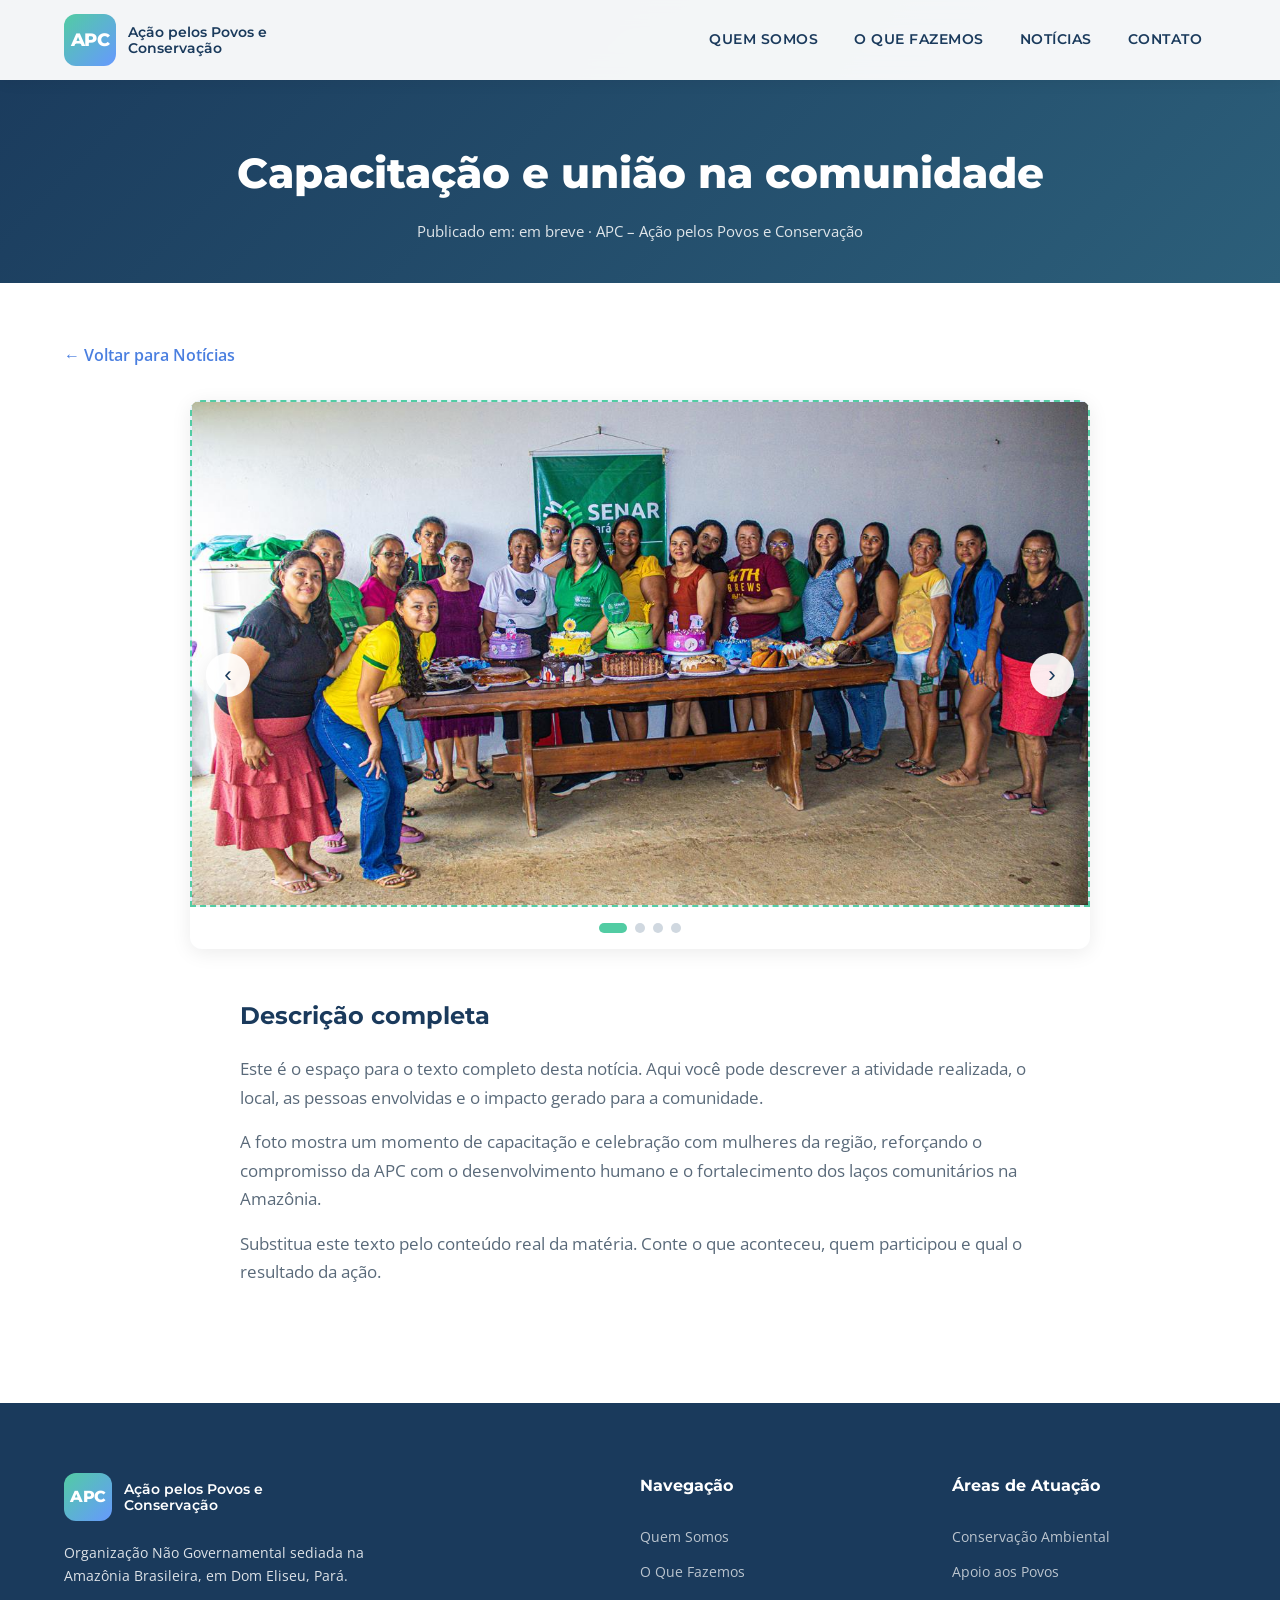
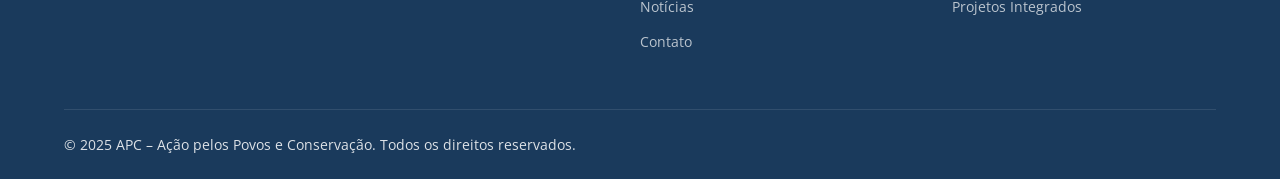
==== noticia-1.html @ 4b74268d "Update noticia-1.html" ====
<!DOCTYPE html>
<html lang="pt-BR">
<head>
    <meta charset="UTF-8">
    <meta name="viewport" content="width=device-width, initial-scale=1.0">
    <title>Capacitação e união na comunidade - APC</title>
    <meta name="description" content="Mulheres da região participam de atividades de formação e celebração com a APC.">
    <link rel="stylesheet" href="css/style.css">
    <link rel="preconnect" href="https://fonts.googleapis.com">
    <link rel="preconnect" href="https://fonts.gstatic.com" crossorigin>
    <link href="https://fonts.googleapis.com/css2?family=Montserrat:wght@400;500;600;700;800&family=Open+Sans:wght@400;500;600&display=swap" rel="stylesheet">
</head>
<body>
    <header class="header" id="header">
        <div class="container header-container">
            <a href="index.html" class="logo">
                <div class="logo-placeholder">
                    <span class="logo-icon">APC</span>
                    <span class="logo-text">Ação pelos Povos e Conservação</span>
                </div>
            </a>
            <nav class="nav" id="nav">
                <ul class="nav-list">
                    <li class="nav-item"><a href="index.html#quem-somos" class="nav-link">Quem Somos</a></li>
                    <li class="nav-item"><a href="index.html#o-que-fazemos" class="nav-link">O Que Fazemos</a></li>
                    <li class="nav-item"><a href="index.html#noticias" class="nav-link">Notícias</a></li>
                    <li class="nav-item"><a href="index.html#contato" class="nav-link">Contato</a></li>
                </ul>
            </nav>
            <button class="menu-toggle" id="menu-toggle" aria-label="Abrir menu">
                <span></span><span></span><span></span>
            </button>
        </div>
    </header>

    <section class="noticia-hero">
        <div class="container">
            <h1>Capacitação e união na comunidade</h1>
            <p class="noticia-meta">Publicado em: em breve · APC – Ação pelos Povos e Conservação</p>
        </div>
    </section>

    <section class="noticia-content">
        <div class="container">
            <a href="index.html#noticias" class="back-link">← Voltar para Notícias</a>

            <div class="carousel">
                <div class="carousel-track">
                    <!-- Slide 1: foto real -->
                    <div class="carousel-slide">
                        <img src="imagens/people.jpeg" alt="Grupo de mulheres em atividade de capacitação" style="width:100%; height:100%; object-fit:cover;">
                    </div>
                    <!-- Slides vazios para você preencher depois -->
                    <div class="carousel-slide">
                        <img src="imagens/cakemaking.jpeg" alt="Mulher enfeitando bolo" style="width:100%; height:100%; object-fit:cover;">
                    </div>
                    <div class="carousel-slide">
                        <span>Espaço para imagem 3</span>
                    </div>
                    <div class="carousel-slide">
                        <span>Espaço para imagem 4</span>
                    </div>
                </div>
                <button class="carousel-btn prev" aria-label="Anterior">‹</button>
                <button class="carousel-btn next" aria-label="Próximo">›</button>
                <div class="carousel-dots"></div>
            </div>

            <div class="noticia-texto">
                <h2>Descrição completa</h2>
                <p>
                    Este é o espaço para o texto completo desta notícia. Aqui você pode descrever 
                    a atividade realizada, o local, as pessoas envolvidas e o impacto gerado 
                    para a comunidade.
                </p>
                <p>
                    A foto mostra um momento de capacitação e celebração com mulheres da região, 
                    reforçando o compromisso da APC com o desenvolvimento humano e o fortalecimento 
                    dos laços comunitários na Amazônia.
                </p>
                <p>
                    Substitua este texto pelo conteúdo real da matéria. Conte o que aconteceu, 
                    quem participou e qual o resultado da ação.
                </p>
            </div>
        </div>
    </section>

    <footer class="footer">
        <div class="container">
            <div class="footer-grid">
                <div class="footer-brand">
                    <div class="logo-placeholder footer-logo">
                        <span class="logo-icon">APC</span>
                        <span class="logo-text">Ação pelos Povos e Conservação</span>
                    </div>
                    <p>Organização Não Governamental sediada na Amazônia Brasileira, em Dom Eliseu, Pará.</p>
                </div>
                <div class="footer-links">
                    <h4>Navegação</h4>
                    <ul>
                        <li><a href="index.html#quem-somos">Quem Somos</a></li>
                        <li><a href="index.html#o-que-fazemos">O Que Fazemos</a></li>
                        <li><a href="index.html#noticias">Notícias</a></li>
                        <li><a href="index.html#contato">Contato</a></li>
                    </ul>
                </div>
                <div class="footer-links">
                    <h4>Áreas de Atuação</h4>
                    <ul>
                        <li><a href="index.html#conservacao">Conservação Ambiental</a></li>
                        <li><a href="index.html#povos">Apoio aos Povos</a></li>
                        <li><a href="index.html#projetos">Projetos Integrados</a></li>
                    </ul>
                </div>
            </div>
            <div class="footer-bottom">
                <p>&copy; 2025 APC – Ação pelos Povos e Conservação. Todos os direitos reservados.</p>
            </div>
        </div>
    </footer>

    <script src="js/script.js"></script>
</body>
</html>
---- css/style.css ----
/* ========================================
   ONG APC - Ação pelos Povos e Conservação
   Manual de Identidade Visual 2025
   Cores oficiais:
   - Verde-mar (PANTONE C60M0Y20K20): #52CCA3
   - Azul-bebê (PANTONE C60M40Y0K0): #6699FF
======================================== */

:root {
    --verde-mar: #52CCA3;
    --verde-mar-dark: #3DA88A;
    --verde-mar-light: #7DDBB8;
    --azul-bebe: #6699FF;
    --azul-bebe-dark: #4A7FE0;
    --azul-bebe-light: #8BB3FF;
    --azul-escuro: #1A3A5C;
    --cinza-escuro: #2C3E50;
    --cinza-medio: #5A6A7A;
    --cinza-claro: #F5F7FA;
    --branco: #FFFFFF;
    --preto: #1A1A1A;
    --sombra: 0 4px 20px rgba(0, 0, 0, 0.08);
    --sombra-hover: 0 8px 30px rgba(0, 0, 0, 0.12);
    --transicao: all 0.3s ease;
    --fonte-titulo: 'Montserrat', sans-serif;
    --fonte-corpo: 'Open Sans', sans-serif;
    --raio: 12px;
    --container: 1200px;
}

/* Reset e base */
*, *::before, *::after {
    margin: 0;
    padding: 0;
    box-sizing: border-box;
}

html {
    scroll-behavior: smooth;
    font-size: 16px;
}

body {
    font-family: var(--fonte-corpo);
    color: var(--cinza-escuro);
    line-height: 1.6;
    background-color: var(--branco);
    overflow-x: hidden;
}

img {
    max-width: 100%;
    height: auto;
    display: block;
}

a {
    text-decoration: none;
    color: inherit;
    transition: var(--transicao);
}

ul {
    list-style: none;
}

.container {
    width: 100%;
    max-width: var(--container);
    margin: 0 auto;
    padding: 0 24px;
}

/* Botões */
.btn {
    display: inline-flex;
    align-items: center;
    justify-content: center;
    gap: 8px;
    padding: 14px 32px;
    font-family: var(--fonte-titulo);
    font-weight: 600;
    font-size: 0.95rem;
    border-radius: 50px;
    border: none;
    cursor: pointer;
    transition: var(--transicao);
}

.btn-primary {
    background-color: var(--verde-mar);
    color: var(--branco);
}

.btn-primary:hover {
    background-color: var(--verde-mar-dark);
    transform: translateY(-2px);
    box-shadow: var(--sombra-hover);
}

.btn-outline {
    background-color: transparent;
    color: var(--verde-mar);
    border: 2px solid var(--verde-mar);
}

.btn-outline:hover {
    background-color: var(--verde-mar);
    color: var(--branco);
}

.link-arrow {
    display: inline-flex;
    align-items: center;
    gap: 6px;
    color: var(--azul-bebe-dark);
    font-weight: 600;
    font-size: 0.95rem;
    margin-top: 12px;
}

.link-arrow:hover {
    color: var(--verde-mar);
    gap: 10px;
}

/* Header */
.header {
    position: fixed;
    top: 0;
    left: 0;
    width: 100%;
    z-index: 1000;
    background-color: rgba(255, 255, 255, 0.95);
    backdrop-filter: blur(12px);
    box-shadow: 0 2px 15px rgba(0, 0, 0, 0.06);
    transition: var(--transicao);
}

.header.scrolled {
    box-shadow: 0 4px 20px rgba(0, 0, 0, 0.1);
}

.header-container {
    display: flex;
    align-items: center;
    justify-content: space-between;
    height: 80px;
}

.logo {
    display: flex;
    align-items: center;
}

.logo-placeholder {
    display: flex;
    align-items: center;
    gap: 12px;
}

.logo-icon {
    display: flex;
    align-items: center;
    justify-content: center;
    width: 52px;
    height: 52px;
    background: linear-gradient(135deg, var(--verde-mar), var(--azul-bebe));
    color: var(--branco);
    font-family: var(--fonte-titulo);
    font-weight: 800;
    font-size: 1.1rem;
    border-radius: 12px;
    letter-spacing: -0.5px;
}

.logo-text {
    font-family: var(--fonte-titulo);
    font-weight: 600;
    font-size: 0.85rem;
    color: var(--azul-escuro);
    max-width: 160px;
    line-height: 1.2;
}

.nav-list {
    display: flex;
    align-items: center;
    gap: 8px;
}

.nav-item {
    position: relative;
}

.nav-link {
    display: flex;
    align-items: center;
    gap: 4px;
    padding: 10px 14px;
    font-family: var(--fonte-titulo);
    font-weight: 600;
    font-size: 0.85rem;
    text-transform: uppercase;
    letter-spacing: 0.5px;
    color: var(--azul-escuro);
    border-radius: 8px;
}

.nav-link:hover {
    color: var(--verde-mar);
    background-color: rgba(82, 204, 163, 0.08);
}

.nav-link .arrow {
    font-size: 0.65rem;
    transition: var(--transicao);
}

.dropdown:hover .arrow {
    transform: rotate(180deg);
}

.dropdown-menu {
    position: absolute;
    top: 100%;
    left: 0;
    min-width: 220px;
    background-color: var(--branco);
    border-radius: var(--raio);
    box-shadow: var(--sombra-hover);
    padding: 12px 0;
    opacity: 0;
    visibility: hidden;
    transform: translateY(10px);
    transition: var(--transicao);
    z-index: 100;
}

.dropdown:hover .dropdown-menu {
    opacity: 1;
    visibility: visible;
    transform: translateY(0);
}

.dropdown-menu a {
    display: block;
    padding: 10px 20px;
    font-size: 0.9rem;
    color: var(--cinza-escuro);
}

.dropdown-menu a:hover {
    background-color: rgba(82, 204, 163, 0.1);
    color: var(--verde-mar);
}

.menu-toggle {
    display: none;
    flex-direction: column;
    gap: 5px;
    background: none;
    border: none;
    cursor: pointer;
    padding: 8px;
}

.menu-toggle span {
    display: block;
    width: 24px;
    height: 2.5px;
    background-color: var(--azul-escuro);
    border-radius: 2px;
    transition: var(--transicao);
}

/* Hero */
.hero {
    position: relative;
    min-height: 100vh;
    display: flex;
    flex-direction: column;
    justify-content: center;
    padding-top: 80px;
    background: linear-gradient(135deg, #1A3A5C 0%, #2C5F7A 50%, #3D8B7A 100%);
    overflow: hidden;
}

.hero-overlay {
    position: absolute;
    inset: 0;
    background: linear-gradient(to right, rgba(26, 58, 92, 0.85) 0%, rgba(26, 58, 92, 0.4) 100%);
    z-index: 1;
}

.hero-content {
    position: relative;
    z-index: 2;
    max-width: 700px;
    padding-bottom: 140px;
}

.hero-subtitle {
    font-family: var(--fonte-titulo);
    font-weight: 600;
    font-size: 0.95rem;
    text-transform: uppercase;
    letter-spacing: 2px;
    color: var(--verde-mar);
    margin-bottom: 16px;
}

.hero-title {
    font-family: var(--fonte-titulo);
    font-weight: 800;
    font-size: clamp(2.2rem, 5vw, 3.5rem);
    line-height: 1.15;
    color: var(--branco);
    margin-bottom: 20px;
}

.hero-description {
    font-size: 1.15rem;
    color: rgba(255, 255, 255, 0.9);
    margin-bottom: 32px;
    max-width: 520px;
}

.hero-cards {
    position: absolute;
    bottom: 0;
    left: 0;
    right: 0;
    z-index: 3;
    display: flex;
    max-width: var(--container);
    margin: 0 auto;
    padding: 0 24px;
}

.hero-card {
    flex: 1;
    display: flex;
    align-items: center;
    justify-content: space-between;
    padding: 24px 28px;
    background-color: rgba(255, 255, 255, 0.95);
    color: var(--azul-escuro);
    font-family: var(--fonte-titulo);
    font-weight: 600;
    font-size: 0.9rem;
    border-right: 1px solid rgba(0, 0, 0, 0.06);
    transition: var(--transicao);
}

.hero-card:first-child {
    background-color: var(--azul-escuro);
    color: var(--branco);
    border-radius: 16px 0 0 0;
}

.hero-card:last-child {
    border-right: none;
    border-radius: 0 16px 0 0;
}

.hero-card:hover {
    background-color: var(--verde-mar);
    color: var(--branco);
}

.hero-card:first-child:hover {
    background-color: var(--verde-mar-dark);
}

.card-number {
    font-size: 1.4rem;
    font-weight: 800;
    opacity: 0.7;
}

/* Frase de impacto */
.impact-phrase {
    padding: 60px 0;
    text-align: center;
    background-color: var(--branco);
    border-bottom: 4px solid var(--verde-mar);
}

.impact-phrase h2 {
    font-family: var(--fonte-titulo);
    font-weight: 700;
    font-size: clamp(1.5rem, 3.5vw, 2.2rem);
    color: var(--azul-escuro);
    max-width: 800px;
    margin: 0 auto;
    line-height: 1.3;
}

/* Sections */
.section {
    padding: 100px 0;
}

.section-alt {
    background-color: var(--cinza-claro);
}

.section-header {
    text-align: center;
    margin-bottom: 60px;
}

.section-title {
    font-family: var(--fonte-titulo);
    font-weight: 800;
    font-size: clamp(1.8rem, 4vw, 2.6rem);
    color: var(--azul-escuro);
    margin-bottom: 12px;
}

.section-title span {
    color: var(--verde-mar);
}

.section-subtitle {
    font-size: 1.1rem;
    color: var(--cinza-medio);
    max-width: 600px;
    margin: 0 auto;
}

/* Quem Somos */
.about-grid {
    display: grid;
    grid-template-columns: 1fr 1fr;
    gap: 60px;
    align-items: center;
}

.about-content .lead {
    font-size: 1.2rem;
    font-weight: 500;
    color: var(--azul-escuro);
    margin-bottom: 20px;
}

.about-content p {
    margin-bottom: 16px;
    color: var(--cinza-medio);
}

.about-content .btn {
    margin-top: 24px;
}

.placeholder-box {
    display: flex;
    flex-direction: column;
    align-items: center;
    justify-content: center;
    width: 100%;
    min-height: 360px;
    background: linear-gradient(145deg, #E8F5F0, #E0ECFF);
    border: 2px dashed var(--verde-mar);
    border-radius: var(--raio);
    color: var(--cinza-medio);
    text-align: center;
    padding: 24px;
}

.placeholder-box.small {
    min-height: 180px;
}

.placeholder-box span {
    font-family: var(--fonte-titulo);
    font-weight: 600;
    font-size: 1.1rem;
    color: var(--azul-escuro);
}

.placeholder-box small {
    margin-top: 8px;
    font-size: 0.85rem;
}

/* Três pontinhos indicando mais fotos */
.more-photos {
    display: flex;
    justify-content: center;
    gap: 6px;
    padding: 10px 0 4px;
}

.more-photos span {
    width: 7px;
    height: 7px;
    border-radius: 50%;
    background-color: var(--verde-mar);
    opacity: 0.6;
}

/* Ações / O Que Fazemos */
.actions-grid {
    display: grid;
    grid-template-columns: repeat(3, 1fr);
    gap: 32px;
}

.action-card {
    background-color: var(--branco);
    border-radius: var(--raio);
    overflow: hidden;
    box-shadow: var(--sombra);
    transition: var(--transicao);
}

.action-card:hover {
    transform: translateY(-8px);
    box-shadow: var(--sombra-hover);
}

.action-card h3 {
    font-family: var(--fonte-titulo);
    font-weight: 700;
    font-size: 1.2rem;
    color: var(--azul-escuro);
    padding: 24px 24px 8px;
}

.action-card p {
    color: var(--cinza-medio);
    font-size: 0.95rem;
    padding: 0 24px;
}

.action-card .link-arrow {
    padding: 16px 24px 24px;
}

/* Notícias */
.news-grid {
    display: grid;
    grid-template-columns: repeat(3, 1fr);
    gap: 32px;
}

.news-card {
    background-color: var(--branco);
    border-radius: var(--raio);
    overflow: hidden;
    box-shadow: var(--sombra);
    transition: var(--transicao);
}

.news-card:hover {
    transform: translateY(-6px);
    box-shadow: var(--sombra-hover);
}

.news-content {
    padding: 20px 24px 24px;
}

.news-date {
    font-size: 0.8rem;
    font-weight: 600;
    text-transform: uppercase;
    letter-spacing: 1px;
    color: var(--verde-mar);
}

.news-content h3 {
    font-family: var(--fonte-titulo);
    font-weight: 700;
    font-size: 1.1rem;
    color: var(--azul-escuro);
    margin: 10px 0 12px;
}

.news-content p {
    color: var(--cinza-medio);
    font-size: 0.9rem;
    margin-bottom: 8px;
}

/* Contato */
.contact-grid {
    display: grid;
    grid-template-columns: 1fr 1fr;
    gap: 60px;
    align-items: start;
}

.contact-info h3 {
    font-family: var(--fonte-titulo);
    font-weight: 700;
    font-size: 1.4rem;
    color: var(--azul-escuro);
    margin-bottom: 16px;
}

.contact-info p {
    color: var(--cinza-medio);
    margin-bottom: 12px;
}

.contact-list {
    margin-top: 24px;
}

.contact-list li {
    padding: 10px 0;
    border-bottom: 1px solid rgba(0, 0, 0, 0.06);
    color: var(--cinza-escuro);
    font-size: 0.95rem;
}

.contact-list small {
    display: block;
    font-size: 0.8rem;
    color: var(--cinza-medio);
    margin-top: 2px;
}

.contact-form {
    background-color: var(--branco);
    padding: 40px;
    border-radius: var(--raio);
    box-shadow: var(--sombra);
}

.form-group {
    margin-bottom: 20px;
}

.form-group label {
    display: block;
    font-family: var(--fonte-titulo);
    font-weight: 600;
    font-size: 0.9rem;
    color: var(--azul-escuro);
    margin-bottom: 8px;
}

.form-group input,
.form-group textarea {
    width: 100%;
    padding: 14px 16px;
    border: 1.5px solid #D0D8E0;
    border-radius: 8px;
    font-family: var(--fonte-corpo);
    font-size: 0.95rem;
    color: var(--cinza-escuro);
    transition: var(--transicao);
    background-color: var(--branco);
}

.form-group input:focus,
.form-group textarea:focus {
    outline: none;
    border-color: var(--verde-mar);
    box-shadow: 0 0 0 3px rgba(82, 204, 163, 0.15);
}

.form-group textarea {
    resize: vertical;
    min-height: 120px;
}

/* Footer */
.footer {
    background-color: var(--azul-escuro);
    color: rgba(255, 255, 255, 0.85);
    padding: 70px 0 0;
}

.footer-grid {
    display: grid;
    grid-template-columns: 2fr 1fr 1fr;
    gap: 48px;
    padding-bottom: 50px;
    border-bottom: 1px solid rgba(255, 255, 255, 0.1);
}

.footer-logo .logo-icon {
    width: 48px;
    height: 48px;
    font-size: 1rem;
}

.footer-logo .logo-text {
    color: var(--branco);
}

.footer-brand p {
    margin-top: 20px;
    font-size: 0.9rem;
    line-height: 1.6;
    max-width: 360px;
}

.footer-links h4 {
    font-family: var(--fonte-titulo);
    font-weight: 700;
    font-size: 1rem;
    color: var(--branco);
    margin-bottom: 20px;
}

.footer-links a {
    display: block;
    padding: 6px 0;
    font-size: 0.9rem;
    color: rgba(255, 255, 255, 0.7);
}

.footer-links a:hover {
    color: var(--verde-mar);
}

.footer-bottom {
    padding: 24px 0;
    display: flex;
    justify-content: space-between;
    align-items: center;
    flex-wrap: wrap;
    gap: 12px;
    font-size: 0.85rem;
}

.footer-colors {
    opacity: 0.6;
}

/* ========== PÁGINA DE NOTÍCIA (DETALHE) ========== */
.noticia-hero {
    padding: 140px 0 40px;
    background: linear-gradient(135deg, #1A3A5C 0%, #2C5F7A 100%);
    color: var(--branco);
    text-align: center;
}

.noticia-hero h1 {
    font-family: var(--fonte-titulo);
    font-weight: 800;
    font-size: clamp(1.8rem, 4vw, 2.6rem);
    margin-bottom: 12px;
}

.noticia-hero .noticia-meta {
    font-size: 0.95rem;
    opacity: 0.85;
}

.noticia-content {
    padding: 60px 0 100px;
}

/* Carrossel de imagens */
.carousel {
    position: relative;
    max-width: 900px;
    margin: 0 auto 48px;
    border-radius: var(--raio);
    overflow: hidden;
    box-shadow: var(--sombra);
    background: var(--cinza-claro);
}

.carousel-track {
    display: flex;
    transition: transform 0.4s ease;
}

.carousel-slide {
    min-width: 100%;
    aspect-ratio: 16/9;
    display: flex;
    align-items: center;
    justify-content: center;
    background: linear-gradient(145deg, #E8F5F0, #E0ECFF);
    border: 2px dashed var(--verde-mar);
}

.carousel-slide span {
    font-family: var(--fonte-titulo);
    font-weight: 600;
    color: var(--azul-escuro);
    font-size: 1.1rem;
}

.carousel-btn {
    position: absolute;
    top: 50%;
    transform: translateY(-50%);
    width: 44px;
    height: 44px;
    border-radius: 50%;
    background: rgba(255,255,255,0.9);
    border: none;
    cursor: pointer;
    display: flex;
    align-items: center;
    justify-content: center;
    font-size: 1.4rem;
    color: var(--azul-escuro);
    box-shadow: var(--sombra);
    z-index: 5;
    transition: var(--transicao);
}

.carousel-btn:hover {
    background: var(--verde-mar);
    color: white;
}

.carousel-btn.prev { left: 16px; }
.carousel-btn.next { right: 16px; }

.carousel-dots {
    display: flex;
    justify-content: center;
    gap: 8px;
    padding: 16px;
    background: var(--branco);
}

.carousel-dots button {
    width: 10px;
    height: 10px;
    border-radius: 50%;
    border: none;
    background: #D0D8E0;
    cursor: pointer;
    transition: var(--transicao);
}

.carousel-dots button.active {
    background: var(--verde-mar);
    width: 28px;
    border-radius: 5px;
}

.noticia-texto {
    max-width: 800px;
    margin: 0 auto;
}

.noticia-texto h2 {
    font-family: var(--fonte-titulo);
    font-weight: 700;
    font-size: 1.5rem;
    color: var(--azul-escuro);
    margin-bottom: 20px;
}

.noticia-texto p {
    color: var(--cinza-medio);
    margin-bottom: 16px;
    font-size: 1.05rem;
    line-height: 1.7;
}

.back-link {
    display: inline-flex;
    align-items: center;
    gap: 8px;
    margin-bottom: 32px;
    font-weight: 600;
    color: var(--azul-bebe-dark);
}

.back-link:hover {
    color: var(--verde-mar);
}

/* Responsivo */
@media (max-width: 992px) {
    .about-grid,
    .actions-grid,
    .news-grid,
    .contact-grid,
    .footer-grid {
        grid-template-columns: 1fr;
    }

    .actions-grid,
    .news-grid {
        grid-template-columns: 1fr 1fr;
    }

    .hero-cards {
        flex-direction: column;
        position: relative;
        padding: 0;
    }

    .hero-card {
        border-right: none;
        border-bottom: 1px solid rgba(0, 0, 0, 0.06);
        border-radius: 0 !important;
    }

    .hero-content {
        padding-bottom: 40px;
    }
}

@media (max-width: 768px) {
    .header-container {
        height: 70px;
    }

    .nav {
        position: fixed;
        top: 70px;
        left: 0;
        width: 100%;
        background-color: var(--branco);
        box-shadow: var(--sombra);
        padding: 20px;
        transform: translateY(-120%);
        opacity: 0;
        visibility: hidden;
        transition: var(--transicao);
        z-index: 999;
    }

    .nav.active {
        transform: translateY(0);
        opacity: 1;
        visibility: visible;
    }

    .nav-list {
        flex-direction: column;
        align-items: stretch;
        gap: 4px;
    }

    .dropdown-menu {
        position: static;
        opacity: 1;
        visibility: visible;
        transform: none;
        box-shadow: none;
        padding: 0 0 0 16px;
        display: none;
    }

    .dropdown.open .dropdown-menu {
        display: block;
    }

    .menu-toggle {
        display: flex;
    }

    .menu-toggle.active span:nth-child(1) {
        transform: translateY(7.5px) rotate(45deg);
    }

    .menu-toggle.active span:nth-child(2) {
        opacity: 0;
    }

    .menu-toggle.active span:nth-child(3) {
        transform: translateY(-7.5px) rotate(-45deg);
    }

    .logo-text {
        display: none;
    }

    .actions-grid,
    .news-grid {
        grid-template-columns: 1fr;
    }

    .section {
        padding: 70px 0;
    }

    .hero {
        min-height: auto;
        padding: 120px 0 0;
    }

    .footer-bottom {
        flex-direction: column;
        text-align: center;
    }
}

@media (max-width: 480px) {
    .hero-title {
        font-size: 1.9rem;
    }

    .contact-form {
        padding: 28px 20px;
    }

    .btn {
        width: 100%;
    }
}
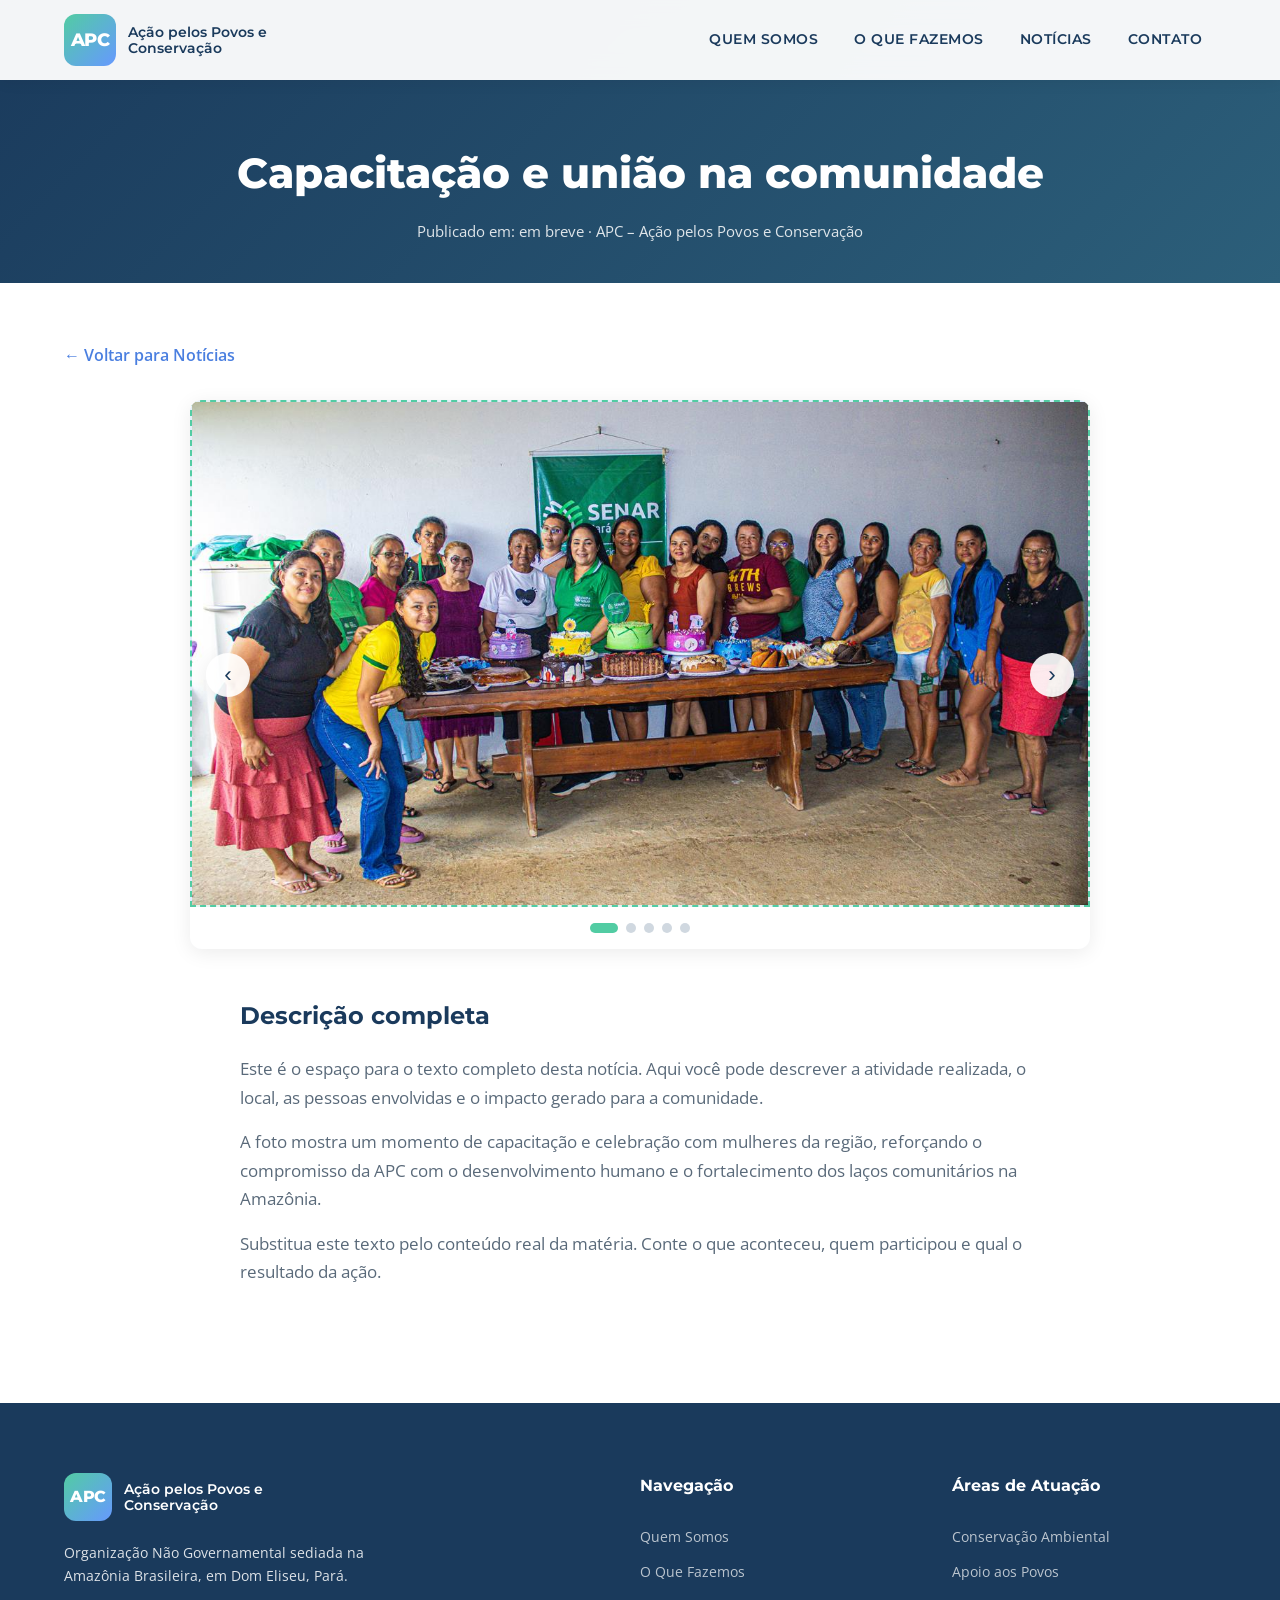
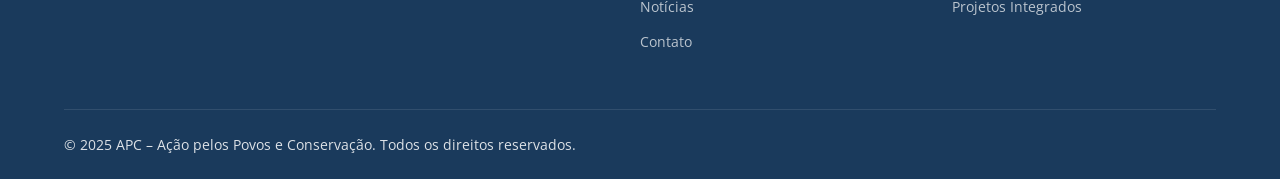
==== commit 970cfe9a: "Update noticia-1.html" ====
--- a/noticia-1.html
+++ b/noticia-1.html
@@ -55,10 +55,13 @@
                         <img src="imagens/cakemaking.jpeg" alt="Mulher enfeitando bolo" style="width:100%; height:100%; object-fit:cover;">
                     </div>
                     <div class="carousel-slide">
-                        <span>Espaço para imagem 3</span>
+                        <img src="imagens/yellowcake.jpeg" alt="Bolo amarelo" style="width:100%; height:100%; object-fit:cover;">
                     </div>
                     <div class="carousel-slide">
-                        <span>Espaço para imagem 4</span>
+                        <img src="imagens/pinkcake.jpeg" alt="Bolo rosa" style="width:100%; height:100%; object-fit:cover;">
+                    </div>
+                     <div class="carousel-slide">
+                        <img src="imagens/blackcacke.jpeg" alt="Bolo de chocolate" style="width:100%; height:100%; object-fit:cover;">
                     </div>
                 </div>
                 <button class="carousel-btn prev" aria-label="Anterior">‹</button>
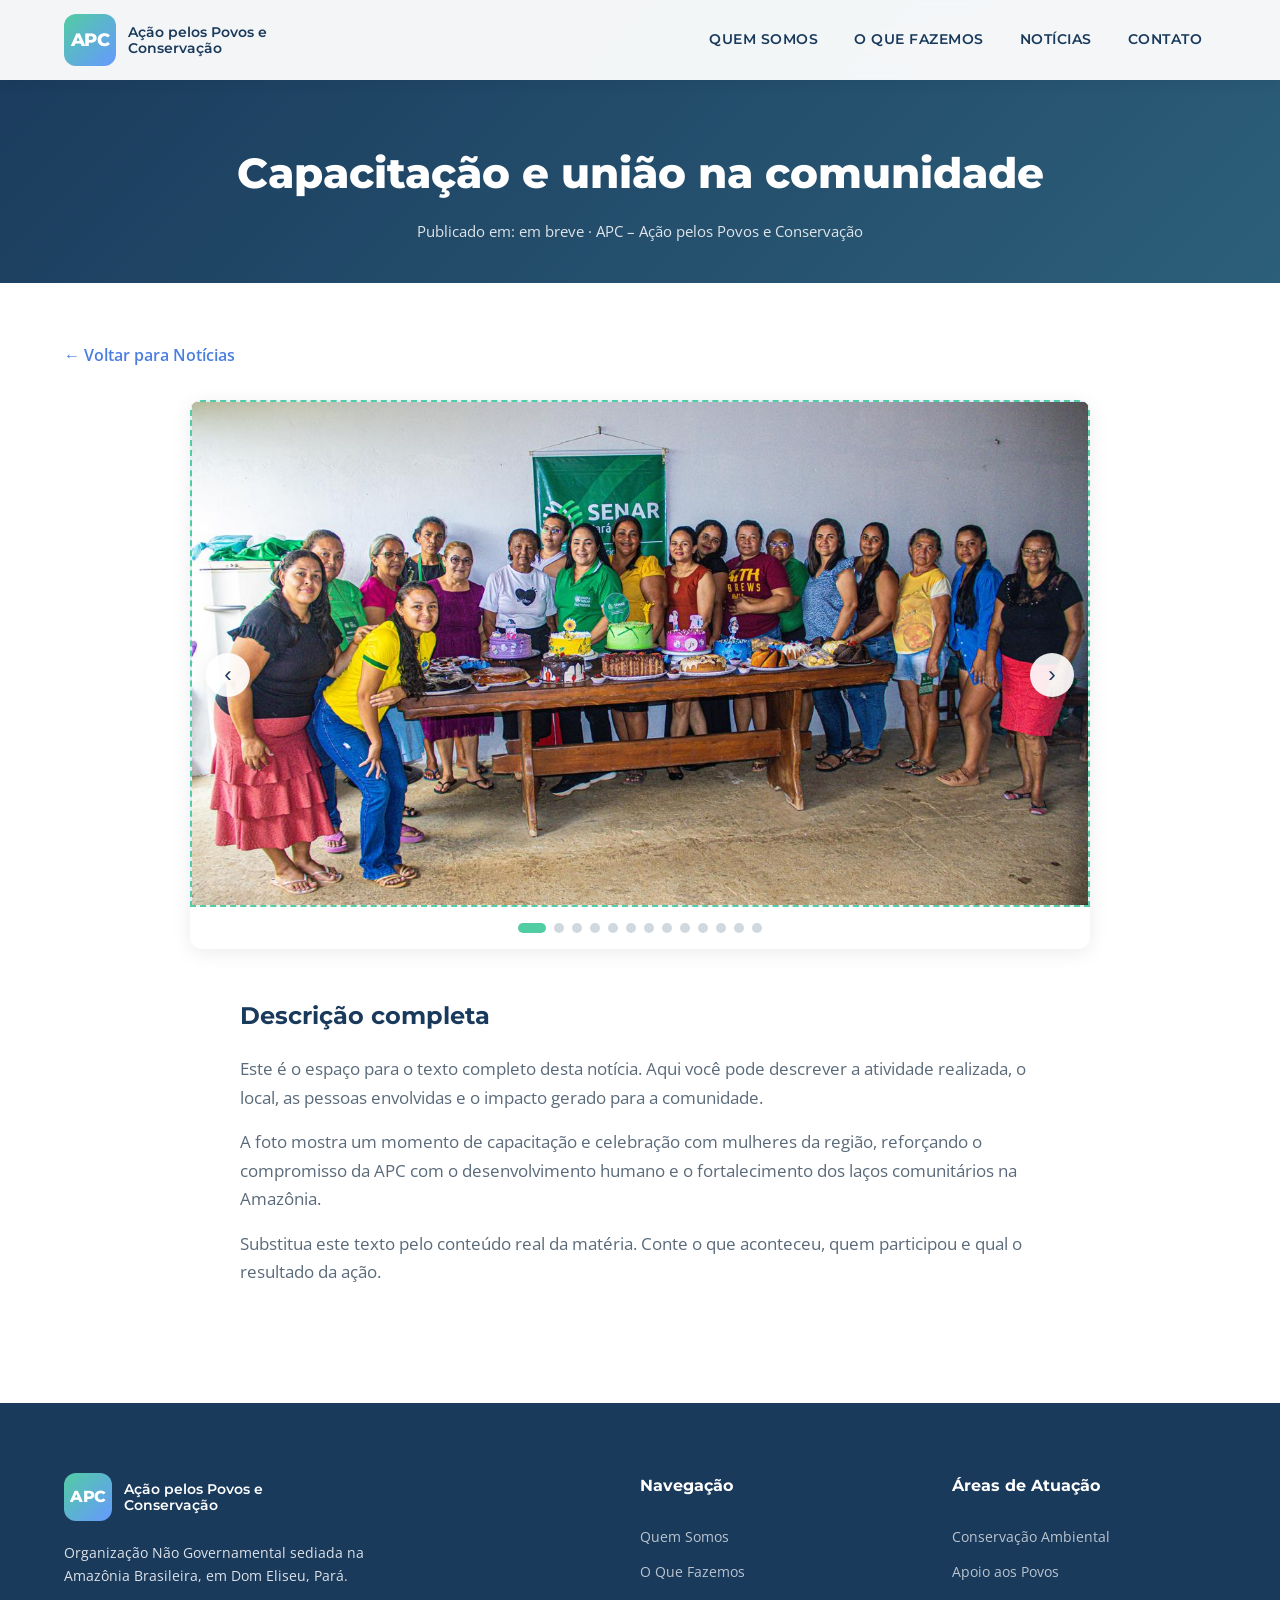
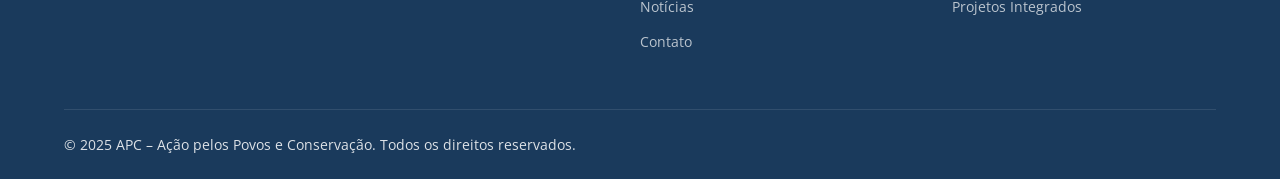
==== commit 5efd4af4: "Update noticia-1.html mais imagens no carrossel" ====
--- a/noticia-1.html
+++ b/noticia-1.html
@@ -63,6 +63,30 @@
                      <div class="carousel-slide">
                         <img src="imagens/blackcacke.jpeg" alt="Bolo de chocolate" style="width:100%; height:100%; object-fit:cover;">
                     </div>
+                     <div class="carousel-slide">
+                        <img src="imagens/nicecake.jpeg" alt="Imagem de Um Bolo Bonito" style="width:100%; height:100%; object-fit:cover;">
+                    </div>
+                     <div class="carousel-slide">
+                        <img src="imagens/chocolatecake.jpeg" alt="Bolo de chocolate" style="width:100%; height:100%; object-fit:cover;">
+                    </div>
+                     <div class="carousel-slide">
+                        <img src="imagens/chocolatecake02.jpeg" alt="Bolo de chocolate" style="width:100%; height:100%; object-fit:cover;">
+                    </div>
+                    <div class="carousel-slide">
+                        <img src="imagens/cupcakes.jpeg" alt="cupcakes bonitos" style="width:100%; height:100%; object-fit:cover;">
+                    </div>
+                    <div class="carousel-slide">
+                        <img src="imagens/cupcakes02.jpeg" alt="cupcakes02" style="width:100%; height:100%; object-fit:cover;">
+                    </div>
+                    <div class="carousel-slide">
+                        <img src="imagens/cupcakes02.jpeg" alt="cupcakes02" style="width:100%; height:100%; object-fit:cover;">
+                    </div>
+                    <div class="carousel-slide">
+                        <img src="imagens/weirdcake.jpeg" alt="bolo enfeitado" style="width:100%; height:100%; object-fit:cover;">
+                    </div>
+                    <div class="carousel-slide">
+                        <img src="imagens/whitecake.jpeg" alt="bolo branco" style="width:100%; height:100%; object-fit:cover;">
+                    </div>
                 </div>
                 <button class="carousel-btn prev" aria-label="Anterior">‹</button>
                 <button class="carousel-btn next" aria-label="Próximo">›</button>
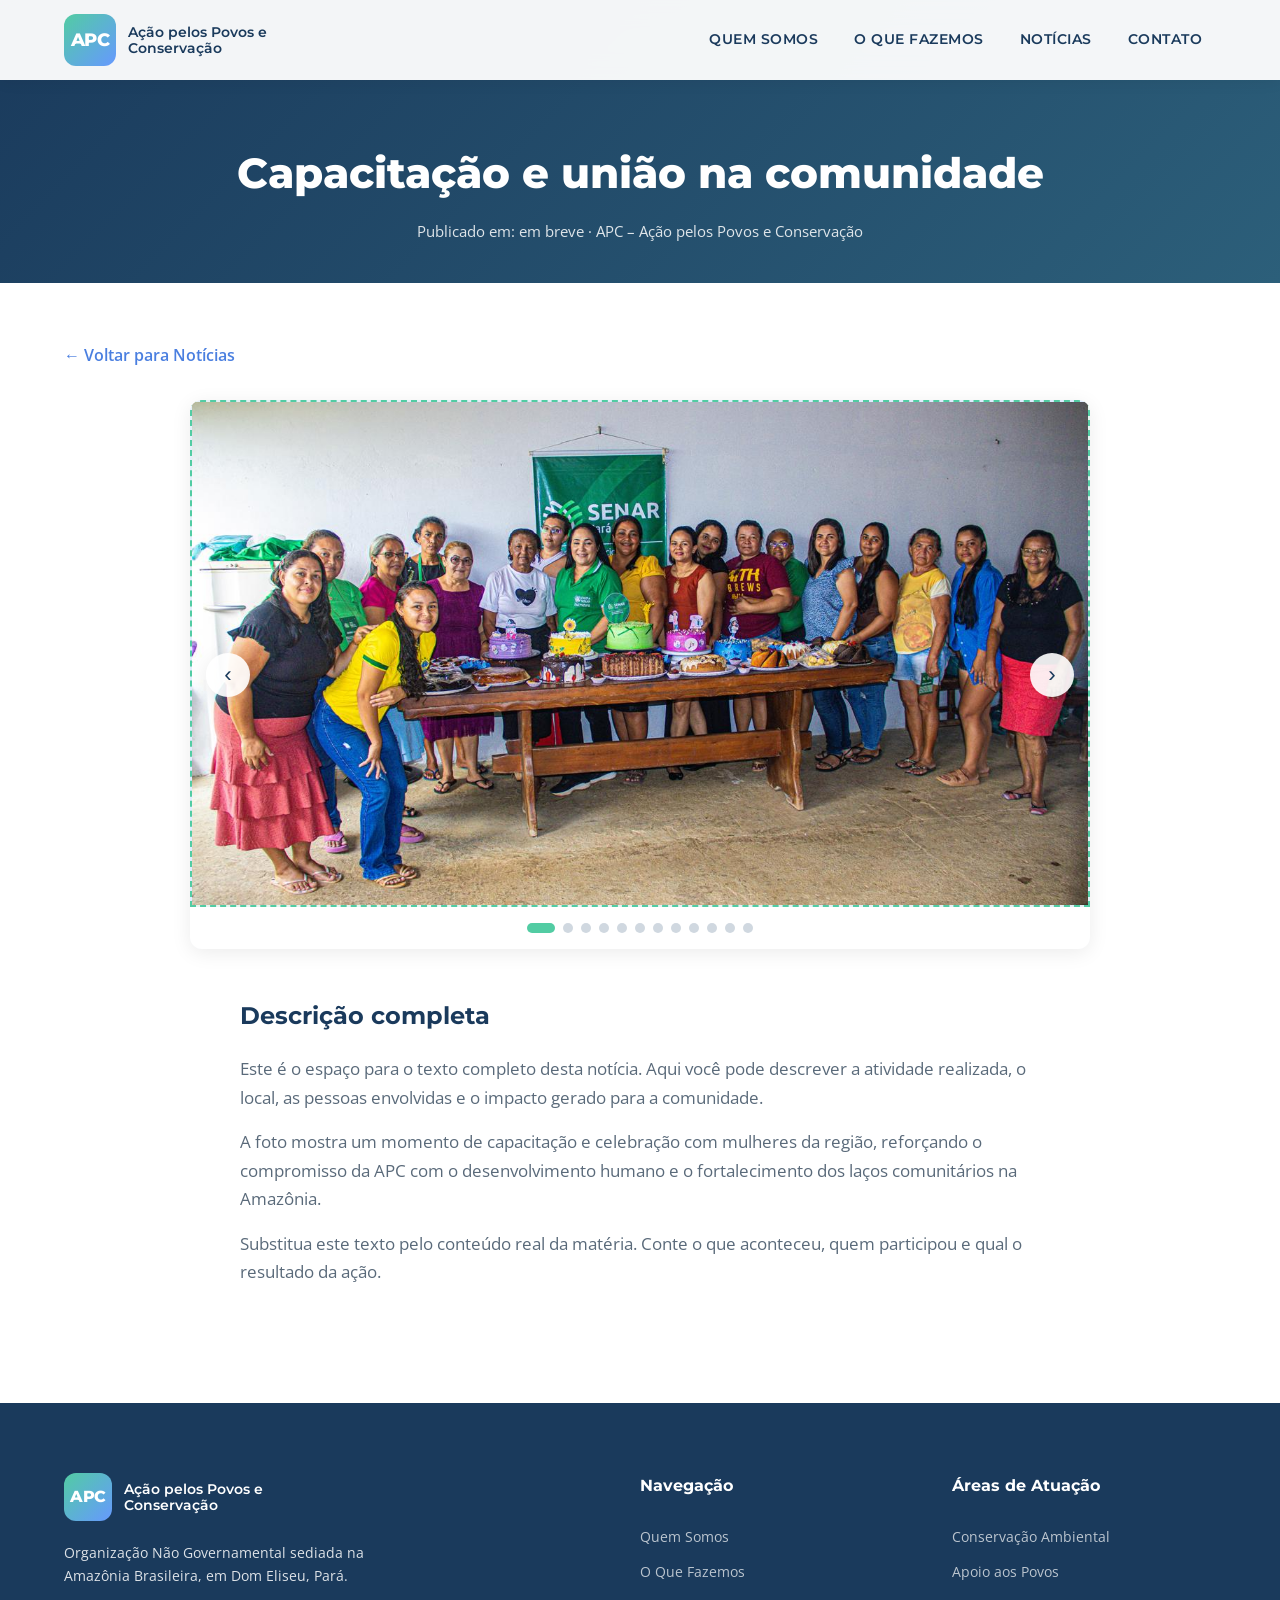
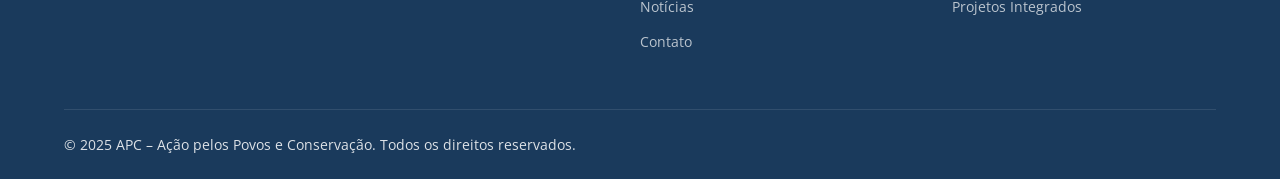
==== commit 7a140e46: "Update noticia-1.html remoção de foto repetida" ====
--- a/noticia-1.html
+++ b/noticia-1.html
@@ -79,9 +79,6 @@
                         <img src="imagens/cupcakes02.jpeg" alt="cupcakes02" style="width:100%; height:100%; object-fit:cover;">
                     </div>
                     <div class="carousel-slide">
-                        <img src="imagens/cupcakes02.jpeg" alt="cupcakes02" style="width:100%; height:100%; object-fit:cover;">
-                    </div>
-                    <div class="carousel-slide">
                         <img src="imagens/weirdcake.jpeg" alt="bolo enfeitado" style="width:100%; height:100%; object-fit:cover;">
                     </div>
                     <div class="carousel-slide">
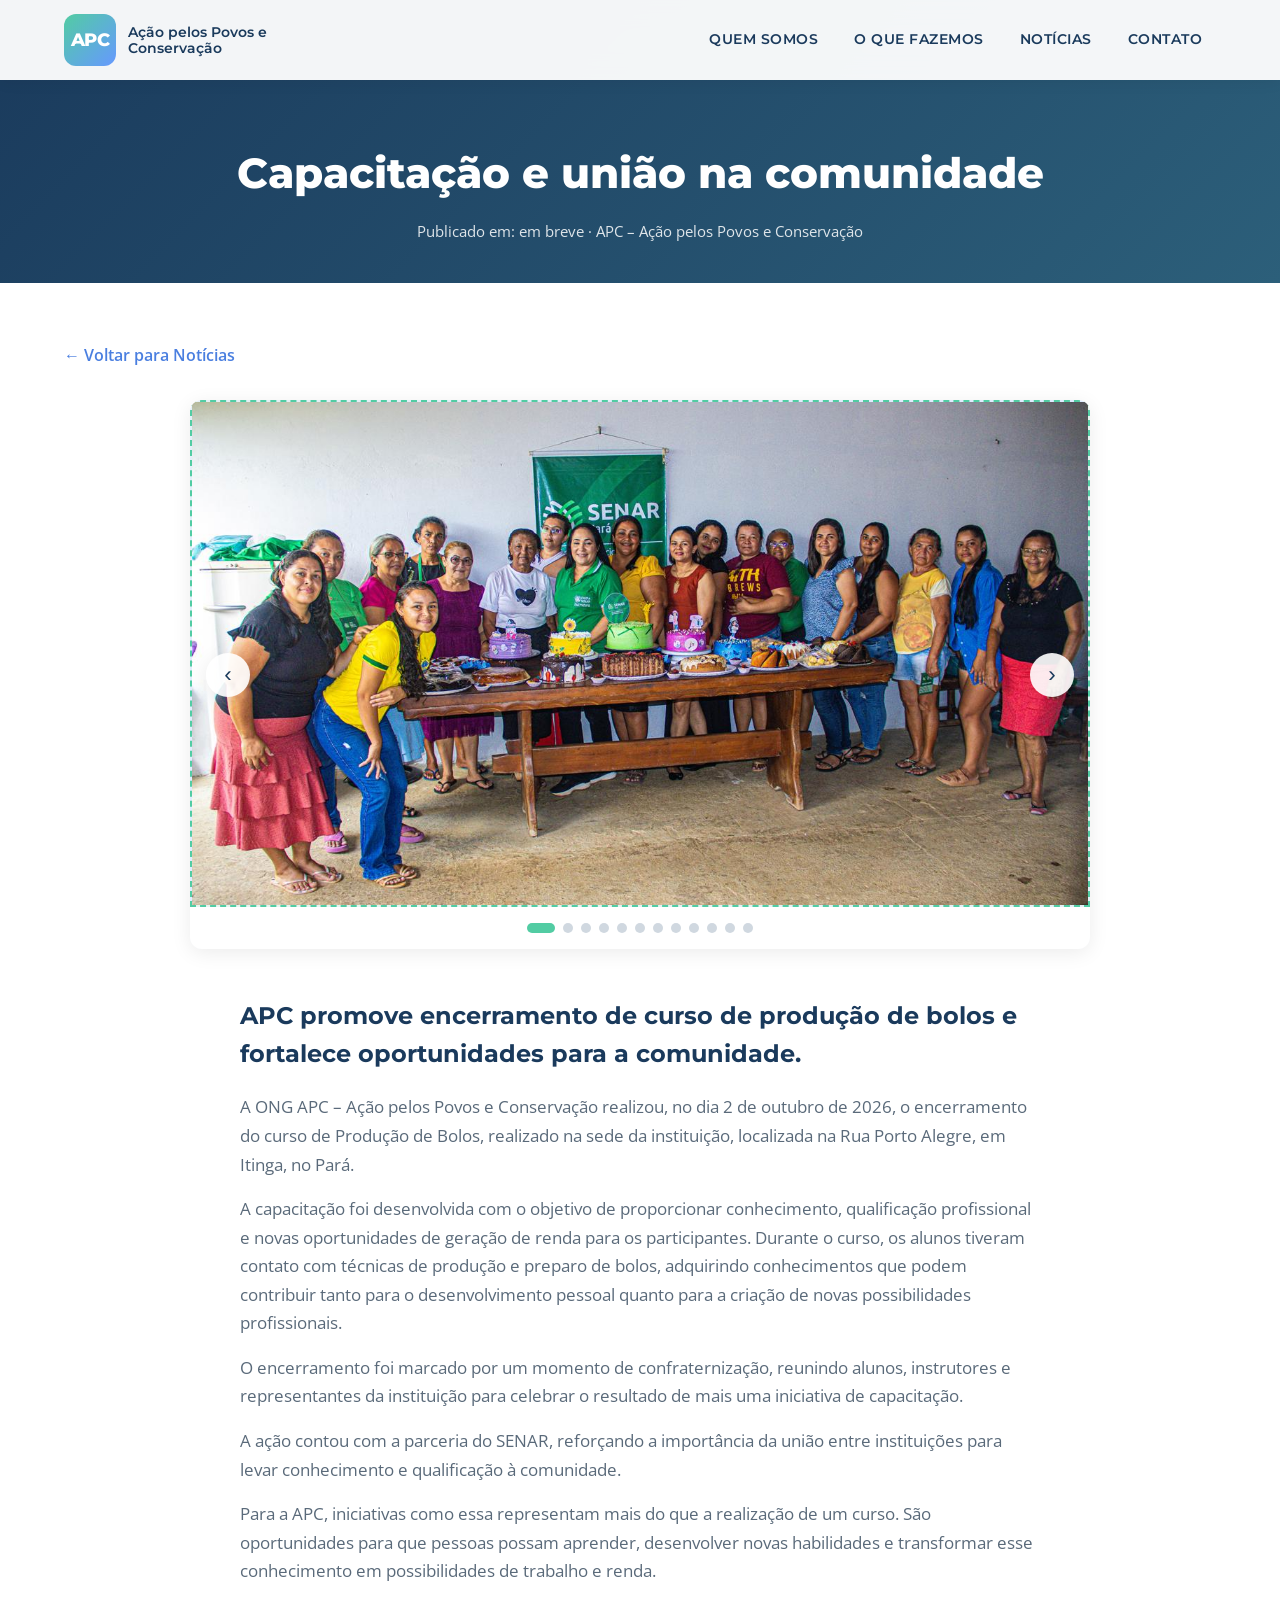
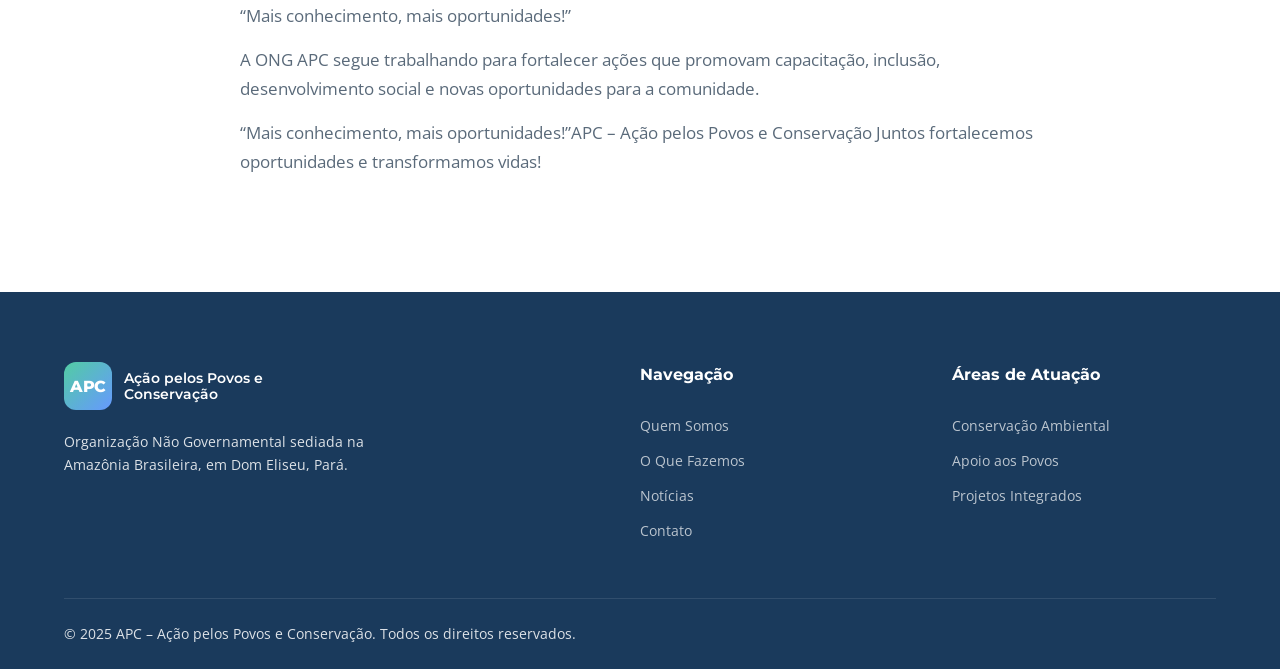
==== commit 4d25c17b: "Update noticia-1.html texto adicionado" ====
--- a/noticia-1.html
+++ b/noticia-1.html
@@ -3,7 +3,7 @@
 <head>
     <meta charset="UTF-8">
     <meta name="viewport" content="width=device-width, initial-scale=1.0">
-    <title>Capacitação e união na comunidade - APC</title>
+    <title>Encerramento do curso de produção de bolos e oportunidades - APC</title>
     <meta name="description" content="Mulheres da região participam de atividades de formação e celebração com a APC.">
     <link rel="stylesheet" href="css/style.css">
     <link rel="preconnect" href="https://fonts.googleapis.com">
@@ -91,20 +91,46 @@
             </div>
 
             <div class="noticia-texto">
-                <h2>Descrição completa</h2>
+                <h2>APC promove encerramento de curso de produção de bolos e fortalece oportunidades para a comunidade.</h2>
                 <p>
-                    Este é o espaço para o texto completo desta notícia. Aqui você pode descrever 
-                    a atividade realizada, o local, as pessoas envolvidas e o impacto gerado 
-                    para a comunidade.
+                    A ONG APC – Ação pelos Povos e Conservação realizou, no dia 2 de
+                    outubro de 2026, o encerramento do curso de Produção de Bolos, realizado
+                    na sede da instituição, localizada na Rua Porto Alegre, em Itinga, no Pará.
                 </p>
                 <p>
-                    A foto mostra um momento de capacitação e celebração com mulheres da região, 
-                    reforçando o compromisso da APC com o desenvolvimento humano e o fortalecimento 
-                    dos laços comunitários na Amazônia.
+                    A capacitação foi desenvolvida com o objetivo de proporcionar
+                    conhecimento, qualificação profissional e novas oportunidades de geração
+                    de renda para os participantes. Durante o curso, os alunos tiveram contato
+                    com técnicas de produção e preparo de bolos, adquirindo conhecimentos
+                    que podem contribuir tanto para o desenvolvimento pessoal quanto para a
+                    criação de novas possibilidades profissionais.
                 </p>
                 <p>
-                    Substitua este texto pelo conteúdo real da matéria. Conte o que aconteceu, 
-                    quem participou e qual o resultado da ação.
+                    O encerramento foi marcado por um momento de confraternização,
+                    reunindo alunos, instrutores e representantes da instituição para celebrar o
+                    resultado de mais uma iniciativa de capacitação.
+                </p>
+                 <p>
+                    A ação contou com a parceria do SENAR, reforçando a importância da
+                     união entre instituições para levar conhecimento e qualificação à comunidade.
+                </p>
+                <p>
+                    Para a APC, iniciativas como essa representam mais do que a realização
+                    de um curso. São oportunidades para que pessoas possam aprender,
+                    desenvolver novas habilidades e transformar esse conhecimento em
+                    possibilidades de trabalho e renda.
+                </p>
+                 <p>
+                    “Mais conhecimento, mais oportunidades!”
+                </p>
+                <p>
+                   A ONG APC segue trabalhando para fortalecer ações que promovam
+                    capacitação, inclusão, desenvolvimento social e novas oportunidades para
+                    a comunidade.
+                </p>
+                <p>
+                    “Mais conhecimento, mais oportunidades!”APC – Ação pelos Povos e Conservação
+                        Juntos fortalecemos oportunidades e transformamos vidas!
                 </p>
             </div>
         </div>
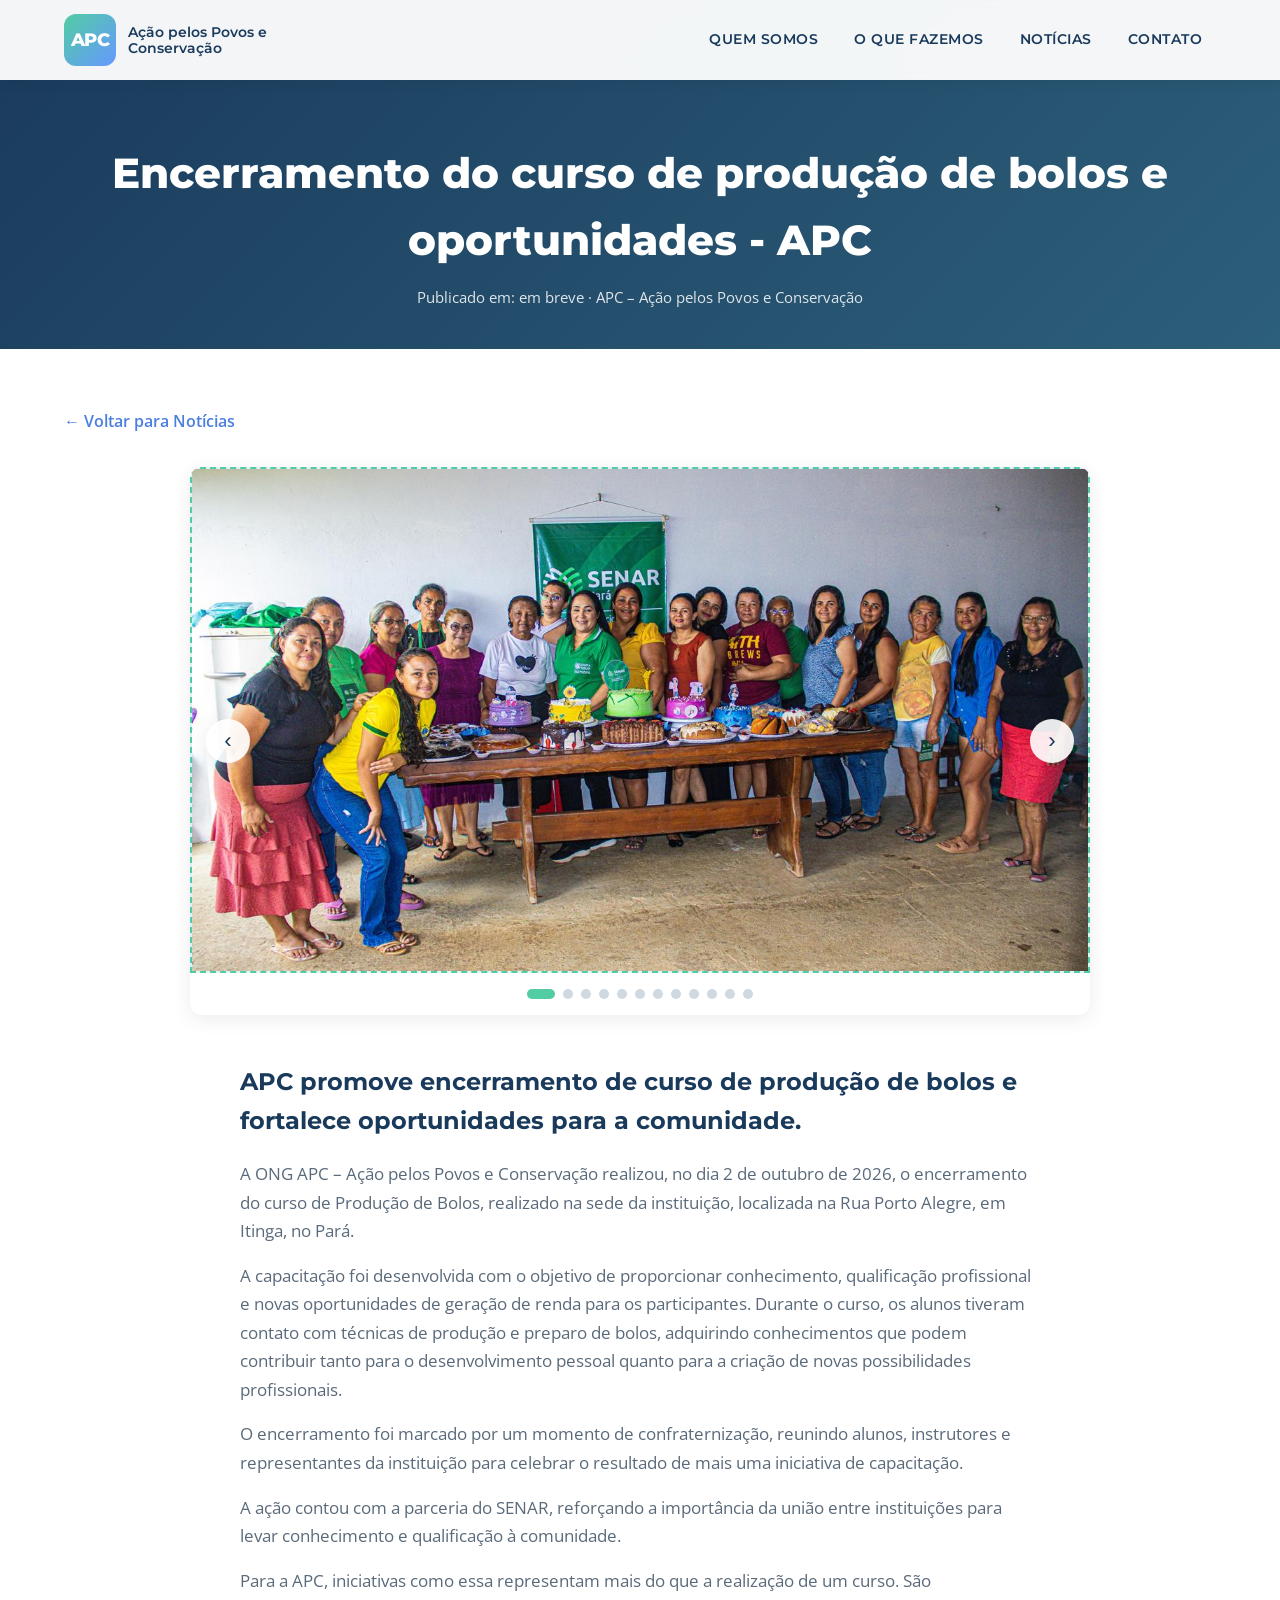
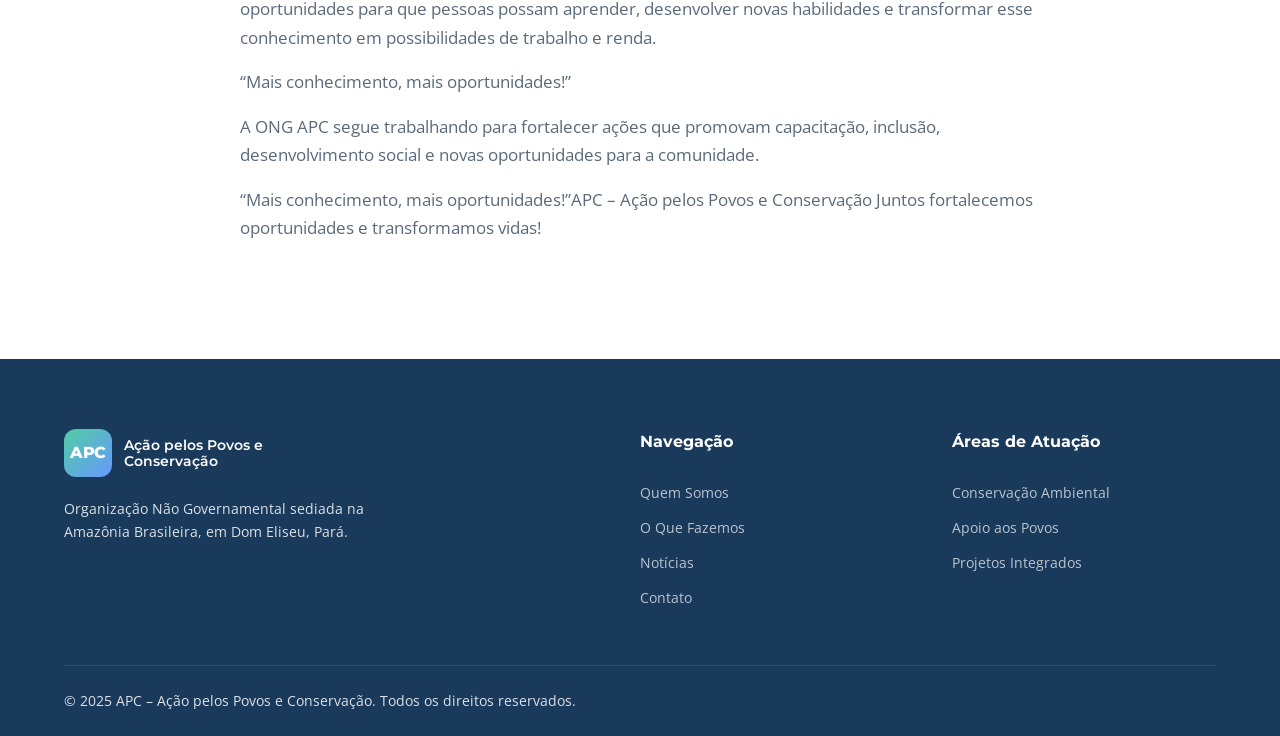
==== commit 3a0a7fdf: "Update noticia-1.html" ====
--- a/noticia-1.html
+++ b/noticia-1.html
@@ -3,7 +3,7 @@
 <head>
     <meta charset="UTF-8">
     <meta name="viewport" content="width=device-width, initial-scale=1.0">
-    <title>Encerramento do curso de produção de bolos e oportunidades - APC</title>
+    <title>Atualizações</title>
     <meta name="description" content="Mulheres da região participam de atividades de formação e celebração com a APC.">
     <link rel="stylesheet" href="css/style.css">
     <link rel="preconnect" href="https://fonts.googleapis.com">
@@ -35,7 +35,7 @@
 
     <section class="noticia-hero">
         <div class="container">
-            <h1>Capacitação e união na comunidade</h1>
+            <h1>Encerramento do curso de produção de bolos e oportunidades - APC</h1>
             <p class="noticia-meta">Publicado em: em breve · APC – Ação pelos Povos e Conservação</p>
         </div>
     </section>
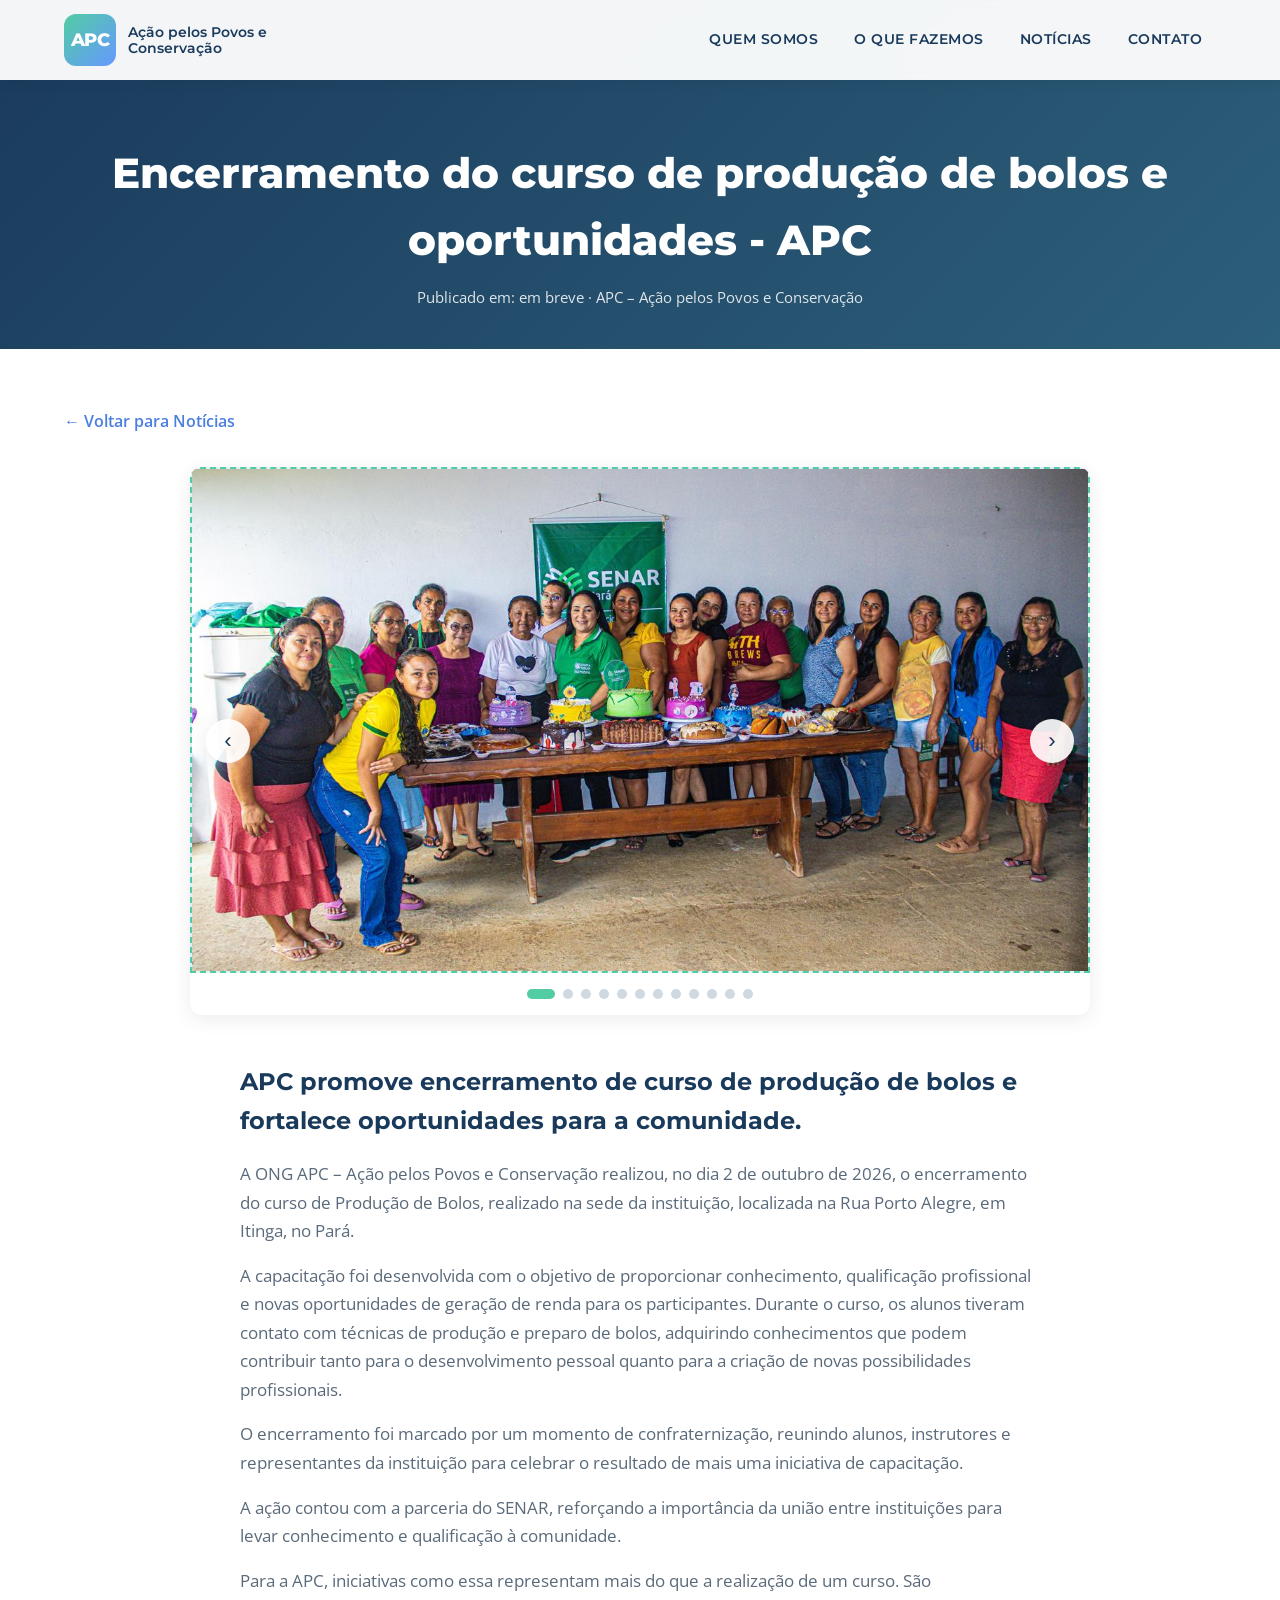
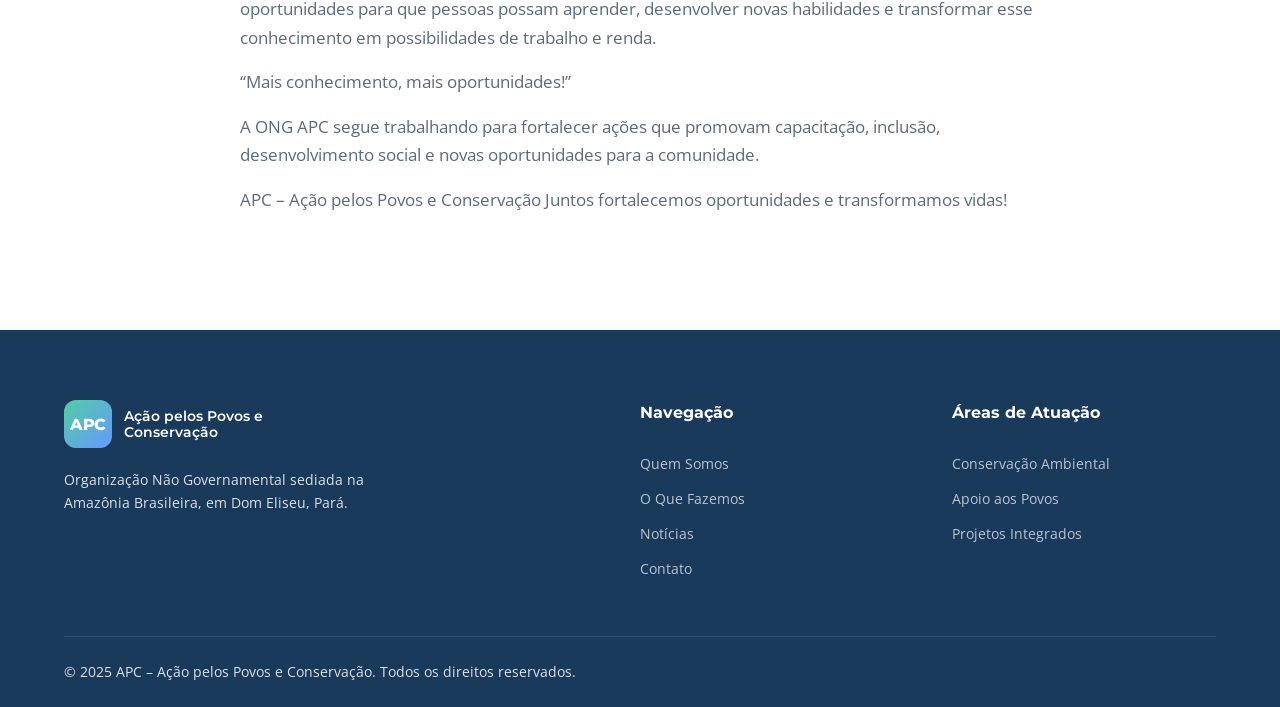
==== commit a8376a5a: "Update noticia-1.html" ====
--- a/noticia-1.html
+++ b/noticia-1.html
@@ -129,8 +129,8 @@
                     a comunidade.
                 </p>
                 <p>
-                    “Mais conhecimento, mais oportunidades!”APC – Ação pelos Povos e Conservação
-                        Juntos fortalecemos oportunidades e transformamos vidas!
+                     APC – Ação pelos Povos e Conservação
+                    Juntos fortalecemos oportunidades e transformamos vidas!
                 </p>
             </div>
         </div>
